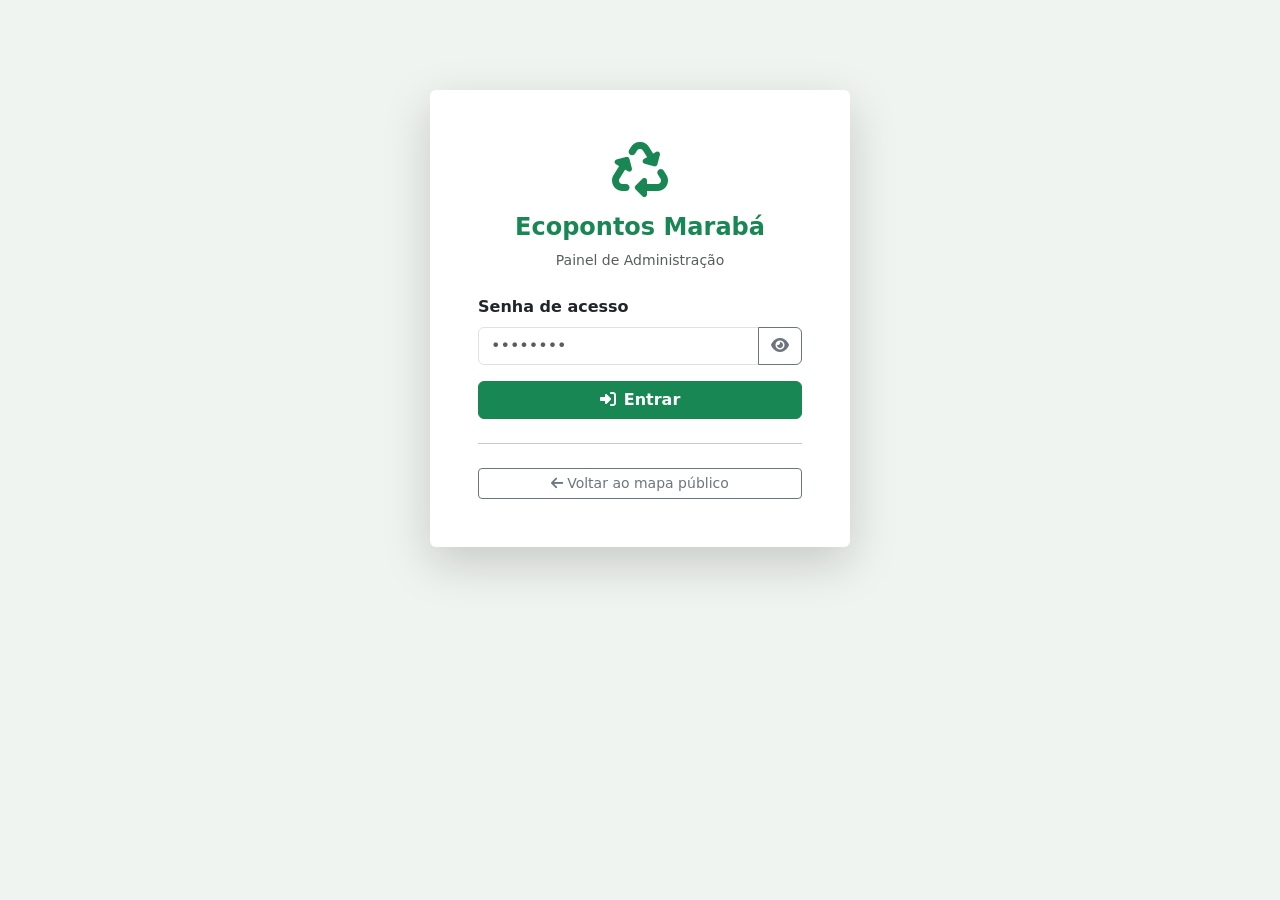
==== admin.html @ 88dc1ef0 "Primeiro commit" ====
<!DOCTYPE html>
<html lang="pt-BR">
<head>
    <meta charset="UTF-8">
    <meta name="viewport" content="width=device-width, initial-scale=1.0">
    <title>Admin — Ecopontos Marabá</title>

    <!-- Bootstrap 5 -->
    <link href="https://cdn.jsdelivr.net/npm/bootstrap@5.3.2/dist/css/bootstrap.min.css" rel="stylesheet">
    <!-- Font Awesome 6 -->
    <link href="https://cdnjs.cloudflare.com/ajax/libs/font-awesome/6.5.0/css/all.min.css" rel="stylesheet">
    <!-- Custom CSS -->
    <link href="css/style.css" rel="stylesheet">
    <style>
        body { background: #f0f4f0; }
        .admin-nav { background: #1a5c30; }
        .table th { font-size: .8rem; text-transform: uppercase; letter-spacing: .05em; }
        .badge-type { font-size: .7rem; }
        .ecoponto-row:hover { background: #f8fff8; cursor: pointer; }
        .chip-toggle { cursor: pointer; user-select: none; }
        .chip-toggle input[type=checkbox] { display: none; }
        .chip-toggle .chip-label {
            display: inline-block;
            padding: .2rem .6rem;
            border-radius: 999px;
            font-size: .75rem;
            font-weight: 600;
            border: 2px solid;
            opacity: .45;
            transition: opacity .15s;
        }
        .chip-toggle input:checked + .chip-label { opacity: 1; }
        #loginCard { max-width: 420px; margin: 10vh auto; }
    </style>
</head>
<body>

<!-- ══════════════════════════════════════════════════
     TELA DE LOGIN
══════════════════════════════════════════════════ -->
<div id="loginScreen">
    <div id="loginCard" class="card shadow-lg border-0">
        <div class="card-body p-5 text-center">
            <div class="mb-4">
                <span class="display-4 text-success"><i class="fas fa-recycle"></i></span>
                <h4 class="mt-2 fw-bold text-success">Ecopontos Marabá</h4>
                <p class="text-muted small">Painel de Administração</p>
            </div>
            <div id="loginError" class="alert alert-danger d-none py-2" role="alert">
                <i class="fas fa-exclamation-triangle me-1"></i> Senha incorreta!
            </div>
            <div class="mb-3 text-start">
                <label class="form-label fw-semibold">Senha de acesso</label>
                <div class="input-group">
                    <input type="password" class="form-control" id="loginPassword"
                           placeholder="••••••••" autocomplete="current-password">
                    <button class="btn btn-outline-secondary" type="button" id="togglePwd">
                        <i class="fas fa-eye"></i>
                    </button>
                </div>
            </div>
            <button class="btn btn-success w-100 fw-bold" id="loginBtn">
                <i class="fas fa-sign-in-alt me-2"></i>Entrar
            </button>
            <hr class="my-4">
            <a href="index.html" class="btn btn-outline-secondary btn-sm w-100">
                <i class="fas fa-arrow-left me-1"></i>Voltar ao mapa público
            </a>
        </div>
    </div>
</div>

<!-- ══════════════════════════════════════════════════
     PAINEL ADMIN
══════════════════════════════════════════════════ -->
<div id="adminPanel" class="d-none">

    <!-- Navbar Admin -->
    <nav class="navbar navbar-expand-lg navbar-dark admin-nav px-3 py-2">
        <a class="navbar-brand fw-bold" href="#">
            <i class="fas fa-cog me-2"></i>Admin — Ecopontos Marabá
        </a>
        <div class="ms-auto d-flex gap-2">
            <a href="index.html" class="btn btn-outline-light btn-sm">
                <i class="fas fa-map me-1"></i>Ver mapa
            </a>
            <button class="btn btn-outline-warning btn-sm" id="logoutBtn">
                <i class="fas fa-sign-out-alt me-1"></i>Sair
            </button>
        </div>
    </nav>

    <div class="container-fluid py-4 px-4">

        <!-- Resumo rápido -->
        <div class="row g-3 mb-4">
            <div class="col-sm-6 col-lg-3">
                <div class="card border-0 shadow-sm text-center">
                    <div class="card-body">
                        <div class="text-success fs-2 fw-bold" id="adm-total">0</div>
                        <div class="text-muted small">Total de Ecopontos</div>
                    </div>
                </div>
            </div>
            <div class="col-sm-6 col-lg-3">
                <div class="card border-0 shadow-sm text-center">
                    <div class="card-body">
                        <div class="text-primary fs-2 fw-bold" id="adm-active">0</div>
                        <div class="text-muted small">Ativos</div>
                    </div>
                </div>
            </div>
            <div class="col-sm-6 col-lg-3">
                <div class="card border-0 shadow-sm text-center">
                    <div class="card-body">
                        <div class="text-warning fs-2 fw-bold" id="adm-inactive">0</div>
                        <div class="text-muted small">Inativos</div>
                    </div>
                </div>
            </div>
            <div class="col-sm-6 col-lg-3">
                <div class="card border-0 shadow-sm text-center">
                    <div class="card-body">
                        <div class="text-info fs-2 fw-bold" id="adm-bairros">0</div>
                        <div class="text-muted small">Bairros cobertos</div>
                    </div>
                </div>
            </div>
        </div>

        <!-- Toolbar -->
        <div class="d-flex flex-wrap justify-content-between align-items-center gap-2 mb-3">
            <h5 class="fw-bold mb-0"><i class="fas fa-map-pin me-2 text-success"></i>Ecopontos cadastrados</h5>
            <div class="d-flex gap-2">
                <button class="btn btn-outline-secondary btn-sm" id="exportBtn">
                    <i class="fas fa-download me-1"></i>Exportar GeoJSON
                </button>
                <button class="btn btn-success btn-sm fw-bold" id="newEcoBtn">
                    <i class="fas fa-plus me-1"></i>Novo Ecoponto
                </button>
            </div>
        </div>

        <!-- Tabela -->
        <div class="card border-0 shadow-sm">
            <div class="card-body p-0">
                <div class="table-responsive">
                    <table class="table table-hover align-middle mb-0">
                        <thead class="table-light">
                            <tr>
                                <th>Nome</th>
                                <th class="d-none d-md-table-cell">Bairro</th>
                                <th class="d-none d-lg-table-cell">Horário</th>
                                <th>Resíduos</th>
                                <th>Status</th>
                                <th class="text-end">Ações</th>
                            </tr>
                        </thead>
                        <tbody id="ecoTable">
                            <tr>
                                <td colspan="6" class="text-center py-5 text-muted">
                                    <i class="fas fa-spinner fa-spin fa-2x mb-3 d-block"></i>
                                    Carregando...
                                </td>
                            </tr>
                        </tbody>
                    </table>
                </div>
            </div>
        </div>

        <p class="text-muted small mt-2">
            <i class="fas fa-info-circle me-1"></i>
            Os dados são salvos localmente (localStorage). Para publicar no servidor, clique em "Exportar GeoJSON" e substitua o arquivo <code>js/data-ecopontos.json</code> no seu repositório.
        </p>
    </div>
</div>

<!-- ══════════════════════════════════════════════════
     MODAL — Adicionar / Editar Ecoponto
══════════════════════════════════════════════════ -->
<div class="modal fade" id="ecoModal" tabindex="-1">
    <div class="modal-dialog modal-lg modal-dialog-scrollable">
        <div class="modal-content">
            <div class="modal-header bg-success text-white">
                <h5 class="modal-title fw-bold" id="modalTitle">
                    <i class="fas fa-map-pin me-2"></i>Novo Ecoponto
                </h5>
                <button type="button" class="btn-close btn-close-white" data-bs-dismiss="modal"></button>
            </div>
            <div class="modal-body">
                <form id="ecoForm" novalidate>
                    <input type="hidden" id="ecoId">

                    <!-- Informações básicas -->
                    <h6 class="fw-bold text-success mb-3 border-bottom pb-2">
                        <i class="fas fa-info-circle me-1"></i>Informações Básicas
                    </h6>
                    <div class="row g-3 mb-3">
                        <div class="col-md-8">
                            <label class="form-label fw-semibold">Nome do Ecoponto <span class="text-danger">*</span></label>
                            <input type="text" class="form-control" id="ecoNome" required
                                   placeholder="Ex: Ecoponto Folha 31">
                        </div>
                        <div class="col-md-4">
                            <label class="form-label fw-semibold">Status</label>
                            <select class="form-select" id="ecoStatus">
                                <option value="ativo">✅ Ativo</option>
                                <option value="inativo">❌ Inativo</option>
                                <option value="manutencao">🔧 Em manutenção</option>
                            </select>
                        </div>
                        <div class="col-12">
                            <label class="form-label fw-semibold">Endereço completo <span class="text-danger">*</span></label>
                            <input type="text" class="form-control" id="ecoEndereco" required
                                   placeholder="Ex: Rua das Flores, 123, Folha 31">
                        </div>
                        <div class="col-md-6">
                            <label class="form-label fw-semibold">Bairro / Folha <span class="text-danger">*</span></label>
                            <input type="text" class="form-control" id="ecoBairro" required
                                   placeholder="Ex: Folha 31, Cidade Nova...">
                        </div>
                        <div class="col-md-6">
                            <label class="form-label fw-semibold">Horário de Funcionamento</label>
                            <input type="text" class="form-control" id="ecoHorario"
                                   placeholder="Ex: Seg–Sex 8h–17h, Sáb 8h–12h">
                        </div>
                    </div>

                    <!-- Localização -->
                    <h6 class="fw-bold text-success mb-3 border-bottom pb-2">
                        <i class="fas fa-map-marker-alt me-1"></i>Localização (Coordenadas)
                    </h6>
                    <div class="row g-3 mb-3">
                        <div class="col-md-6">
                            <label class="form-label fw-semibold">Latitude <span class="text-danger">*</span></label>
                            <input type="number" step="any" class="form-control" id="ecoLat" required
                                   placeholder="-5.3686">
                        </div>
                        <div class="col-md-6">
                            <label class="form-label fw-semibold">Longitude <span class="text-danger">*</span></label>
                            <input type="number" step="any" class="form-control" id="ecoLng" required
                                   placeholder="-49.1178">
                        </div>
                        <div class="col-12">
                            <small class="text-muted">
                                <i class="fas fa-lightbulb text-warning me-1"></i>
                                Para obter as coordenadas, clique com o botão direito em qualquer lugar no
                                <a href="https://maps.google.com" target="_blank">Google Maps</a>
                                e selecione "Copiar as coordenadas".
                            </small>
                        </div>
                    </div>

                    <!-- Contato -->
                    <h6 class="fw-bold text-success mb-3 border-bottom pb-2">
                        <i class="fas fa-phone me-1"></i>Contato
                    </h6>
                    <div class="row g-3 mb-3">
                        <div class="col-md-6">
                            <label class="form-label fw-semibold">Telefone / WhatsApp</label>
                            <input type="text" class="form-control" id="ecoTelefone"
                                   placeholder="(94) 99999-9999">
                        </div>
                        <div class="col-md-6">
                            <label class="form-label fw-semibold">E-mail de contato</label>
                            <input type="email" class="form-control" id="ecoEmail"
                                   placeholder="ecoponto@prefeitura.gov.br">
                        </div>
                        <div class="col-12">
                            <label class="form-label fw-semibold">URL da foto do local</label>
                            <input type="url" class="form-control" id="ecoFoto"
                                   placeholder="https://... (link de imagem hospedada)">
                            <small class="text-muted">Use Google Drive, Imgur ou similar. Deixe em branco se não houver foto.</small>
                        </div>
                    </div>

                    <!-- Tipos de resíduos -->
                    <h6 class="fw-bold text-success mb-3 border-bottom pb-2">
                        <i class="fas fa-recycle me-1"></i>Tipos de Resíduos Aceitos
                    </h6>
                    <div class="mb-3" id="tiposResiduos">
                        <!-- Preenchido pelo admin.js -->
                    </div>

                    <!-- Observações -->
                    <div class="mb-3">
                        <label class="form-label fw-semibold">Observações</label>
                        <textarea class="form-control" id="ecoObs" rows="2"
                                  placeholder="Informações adicionais, restrições, parceiros..."></textarea>
                    </div>
                </form>
            </div>
            <div class="modal-footer">
                <button type="button" class="btn btn-secondary" data-bs-dismiss="modal">Cancelar</button>
                <button type="button" class="btn btn-success fw-bold" id="saveEcoBtn">
                    <i class="fas fa-save me-1"></i>Salvar Ecoponto
                </button>
            </div>
        </div>
    </div>
</div>

<!-- Modal de confirmação de exclusão -->
<div class="modal fade" id="deleteModal" tabindex="-1">
    <div class="modal-dialog modal-sm modal-dialog-centered">
        <div class="modal-content border-danger">
            <div class="modal-header bg-danger text-white">
                <h6 class="modal-title fw-bold"><i class="fas fa-trash me-2"></i>Excluir Ecoponto</h6>
                <button type="button" class="btn-close btn-close-white" data-bs-dismiss="modal"></button>
            </div>
            <div class="modal-body text-center">
                <p>Deseja realmente excluir <strong id="deleteEcoName"></strong>?</p>
                <p class="text-muted small">Esta ação não pode ser desfeita.</p>
            </div>
            <div class="modal-footer">
                <button type="button" class="btn btn-secondary btn-sm" data-bs-dismiss="modal">Cancelar</button>
                <button type="button" class="btn btn-danger btn-sm fw-bold" id="confirmDeleteBtn">
                    <i class="fas fa-trash me-1"></i>Excluir
                </button>
            </div>
        </div>
    </div>
</div>

<!-- Scripts -->
<script src="https://cdn.jsdelivr.net/npm/bootstrap@5.3.2/dist/js/bootstrap.bundle.min.js"></script>
<script src="js/config.js"></script>
<script src="js/data.js"></script>
<script src="js/admin.js"></script>
</body>
</html>
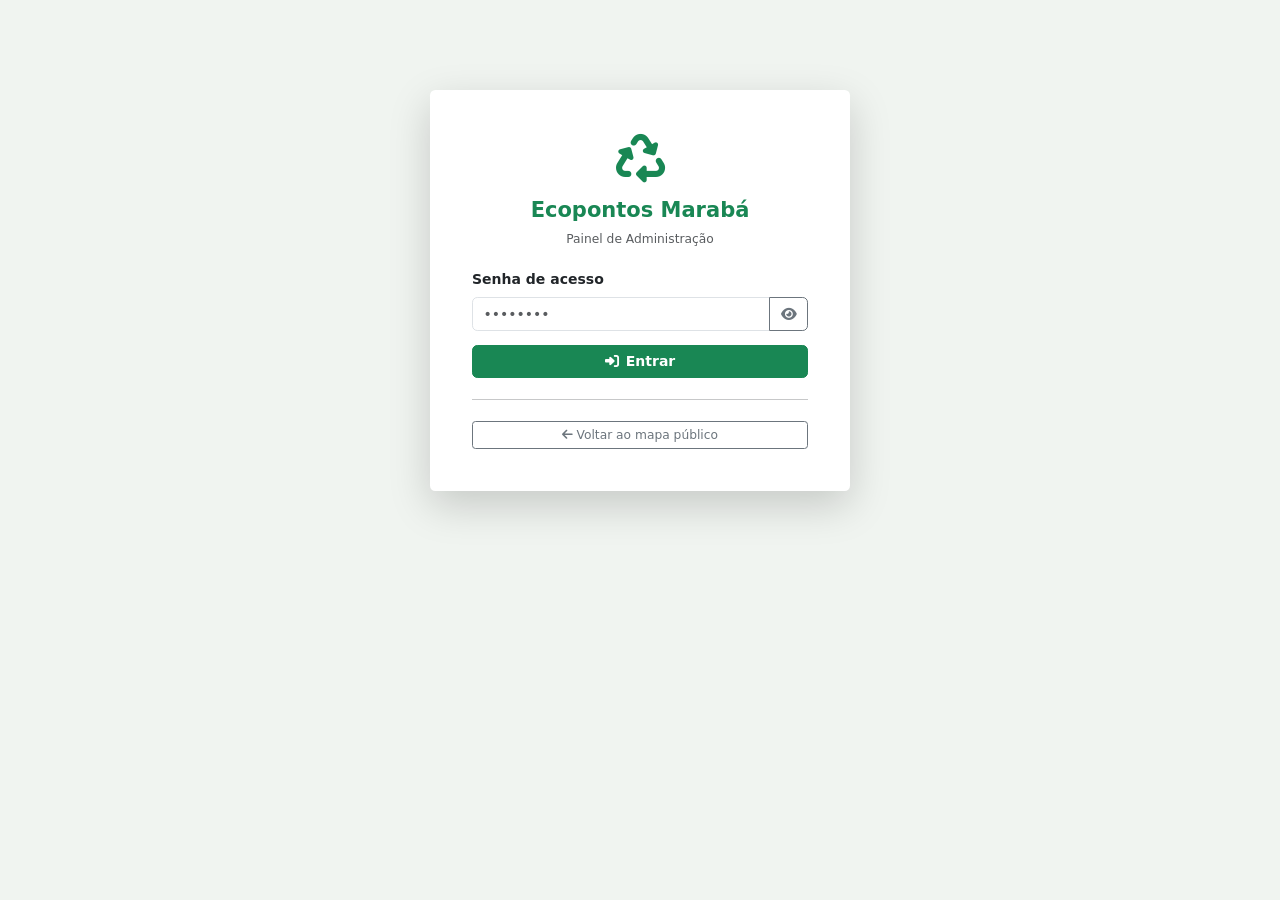
==== commit b0820920: "Update stylesheet and script paths in admin.html" ====
--- a/admin.html
+++ b/admin.html
@@ -10,7 +10,7 @@
     <!-- Font Awesome 6 -->
     <link href="https://cdnjs.cloudflare.com/ajax/libs/font-awesome/6.5.0/css/all.min.css" rel="stylesheet">
     <!-- Custom CSS -->
-    <link href="css/style.css" rel="stylesheet">
+    <link href="style.css" rel="stylesheet">
     <style>
         body { background: #f0f4f0; }
         .admin-nav { background: #1a5c30; }
@@ -325,8 +325,8 @@
 
 <!-- Scripts -->
 <script src="https://cdn.jsdelivr.net/npm/bootstrap@5.3.2/dist/js/bootstrap.bundle.min.js"></script>
-<script src="js/config.js"></script>
-<script src="js/data.js"></script>
-<script src="js/admin.js"></script>
+<script src="config.js"></script>
+<script src="data.js"></script>
+<script src="admin.js"></script>
 </body>
 </html>
--- a/style.css
+++ b/style.css
@@ -0,0 +1,380 @@
+/* ═══════════════════════════════════════════════════════════
+   ECOPONTOS MARABÁ — Folha de Estilo Principal
+   Tema: Verde / Ambiental | Mobile-first
+═══════════════════════════════════════════════════════════ */
+
+/* ── Variáveis ─────────────────────────────────────────── */
+:root {
+  --green-dark:    #1a5c30;
+  --green-main:    #2d7d46;
+  --green-light:   #5cb85c;
+  --green-pale:    #e8f5e9;
+  --amber:         #ffc107;
+  --text-muted:    #6c757d;
+  --navbar-h:      56px;
+  --statsbar-h:    40px;
+  --sidebar-w:     320px;
+  --sidebar-w-sm:  280px;
+  --transition:    .25s ease;
+}
+
+/* ── Reset / Base ──────────────────────────────────────── */
+*, *::before, *::after { box-sizing: border-box; }
+
+html, body {
+  height: 100%;
+  margin: 0;
+  font-family: 'Segoe UI', system-ui, -apple-system, sans-serif;
+  font-size: 14px;
+  color: #333;
+  overflow: hidden; /* evita scroll da página inteira */
+}
+
+/* ── Navbar ────────────────────────────────────────────── */
+.navbar-green {
+  background: var(--green-dark);
+  height: var(--navbar-h);
+  position: fixed;
+  top: 0;
+  left: 0;
+  right: 0;
+  z-index: 1100;
+  box-shadow: 0 2px 8px rgba(0,0,0,.3);
+}
+
+.navbar-brand { letter-spacing: .02em; }
+
+/* ── Barra de Estatísticas ─────────────────────────────── */
+.stats-bar {
+  position: fixed;
+  top: var(--navbar-h);
+  left: 0;
+  right: 0;
+  height: var(--statsbar-h);
+  background: var(--green-main);
+  color: #fff;
+  display: flex;
+  align-items: center;
+  gap: 1.5rem;
+  padding: 0 1rem;
+  z-index: 1050;
+  font-size: .82rem;
+  box-shadow: 0 1px 4px rgba(0,0,0,.2);
+}
+
+.stat-item {
+  display: flex;
+  align-items: center;
+  gap: .35rem;
+}
+
+/* ── Layout Principal ──────────────────────────────────── */
+.app-container {
+  position: fixed;
+  top: calc(var(--navbar-h) + var(--statsbar-h));
+  left: 0;
+  right: 0;
+  bottom: 0;
+  display: flex;
+}
+
+/* ── Sidebar ───────────────────────────────────────────── */
+.sidebar {
+  width: var(--sidebar-w);
+  flex-shrink: 0;
+  background: #fff;
+  border-right: 1px solid #e0e0e0;
+  display: flex;
+  flex-direction: column;
+  overflow: hidden;
+  transition: transform var(--transition), width var(--transition);
+  z-index: 900;
+  box-shadow: 2px 0 8px rgba(0,0,0,.08);
+}
+
+.sidebar-section {
+  padding: .75rem 1rem;
+}
+
+.sidebar-label {
+  font-size: .72rem;
+  font-weight: 700;
+  text-transform: uppercase;
+  letter-spacing: .07em;
+  color: var(--text-muted);
+  margin-bottom: .5rem;
+}
+
+.sidebar-tip {
+  background: #fffde7;
+  border-top: 1px solid #fff9c4;
+  padding: .6rem 1rem;
+  font-size: .78rem;
+  color: #555;
+}
+
+/* ── Filtros de Resíduo ────────────────────────────────── */
+.filter-chip {
+  display: flex;
+  align-items: center;
+  gap: .5rem;
+  padding: .35rem .6rem;
+  border-radius: 8px;
+  cursor: pointer;
+  transition: background var(--transition);
+  font-size: .82rem;
+  margin-bottom: .2rem;
+  user-select: none;
+}
+
+.filter-chip:hover { background: var(--green-pale); }
+.filter-chip.active { background: var(--green-pale); font-weight: 600; }
+
+.filter-dot {
+  width: 10px;
+  height: 10px;
+  border-radius: 50%;
+  flex-shrink: 0;
+}
+
+/* ── Lista de Ecopontos na Sidebar ─────────────────────── */
+.ecoponto-card {
+  display: flex;
+  align-items: flex-start;
+  gap: .6rem;
+  padding: .6rem .8rem;
+  border-radius: 8px;
+  cursor: pointer;
+  transition: background var(--transition);
+  margin-bottom: .2rem;
+}
+
+.ecoponto-card:hover { background: var(--green-pale); }
+.ecoponto-card.active { background: #d4edda; border-left: 3px solid var(--green-main); }
+
+.ecoponto-card-icon {
+  width: 32px;
+  height: 32px;
+  border-radius: 50%;
+  display: flex;
+  align-items: center;
+  justify-content: center;
+  flex-shrink: 0;
+  font-size: .85rem;
+  color: #fff;
+}
+
+.ecoponto-card-info .title {
+  font-weight: 600;
+  font-size: .84rem;
+  line-height: 1.2;
+}
+
+.ecoponto-card-info .subtitle {
+  font-size: .75rem;
+  color: var(--text-muted);
+}
+
+.ecoponto-card-info .badges {
+  margin-top: .2rem;
+  display: flex;
+  flex-wrap: wrap;
+  gap: .2rem;
+}
+
+/* ── Mapa ──────────────────────────────────────────────── */
+#map {
+  flex: 1;
+  height: 100%;
+  background: #e8ebe0;
+}
+
+/* ── Leaflet Popup customizado ─────────────────────────── */
+.eco-popup { min-width: 240px; max-width: 300px; }
+
+.eco-popup-header {
+  display: flex;
+  align-items: center;
+  gap: .6rem;
+  padding: .6rem .8rem;
+  border-radius: 8px 8px 0 0;
+  margin: -13px -20px 0;
+}
+
+.eco-popup-header h6 { margin: 0; font-size: .9rem; font-weight: 700; }
+
+.eco-popup-body { padding: .6rem 0 0; }
+
+.eco-popup-row {
+  display: flex;
+  align-items: flex-start;
+  gap: .4rem;
+  font-size: .8rem;
+  margin-bottom: .35rem;
+  color: #444;
+}
+
+.eco-popup-row i { margin-top: .1rem; flex-shrink: 0; width: 14px; }
+
+.eco-popup-tags { display: flex; flex-wrap: wrap; gap: .25rem; margin: .4rem 0; }
+
+.eco-popup-tag {
+  display: inline-flex;
+  align-items: center;
+  gap: .2rem;
+  font-size: .68rem;
+  font-weight: 600;
+  padding: .15rem .45rem;
+  border-radius: 999px;
+  color: #fff;
+}
+
+.eco-popup-actions { display: flex; gap: .4rem; margin-top: .6rem; }
+
+.eco-popup-actions .btn { font-size: .75rem; padding: .3rem .6rem; flex: 1; }
+
+/* Badge de status */
+.status-badge {
+  display: inline-block;
+  padding: .15rem .5rem;
+  border-radius: 999px;
+  font-size: .7rem;
+  font-weight: 700;
+}
+.status-ativo      { background: #d4edda; color: #155724; }
+.status-inativo    { background: #f8d7da; color: #721c24; }
+.status-manutencao { background: #fff3cd; color: #856404; }
+
+/* ── Botões Flutuantes (FAB) ───────────────────────────── */
+.fab-sidebar,
+.fab-whatsapp {
+  position: fixed;
+  width: 48px;
+  height: 48px;
+  border-radius: 50%;
+  display: flex;
+  align-items: center;
+  justify-content: center;
+  box-shadow: 0 4px 12px rgba(0,0,0,.3);
+  border: none;
+  font-size: 1.1rem;
+  cursor: pointer;
+  z-index: 1000;
+  transition: transform var(--transition), box-shadow var(--transition);
+  text-decoration: none;
+}
+
+.fab-sidebar:hover,
+.fab-whatsapp:hover {
+  transform: scale(1.1);
+  box-shadow: 0 6px 16px rgba(0,0,0,.35);
+}
+
+.fab-sidebar {
+  bottom: 80px;
+  right: 1rem;
+  background: var(--green-main);
+  color: #fff;
+}
+
+.fab-whatsapp {
+  bottom: 1rem;
+  right: 1rem;
+  background: #25d366;
+  color: #fff;
+}
+
+/* ── Leaflet MarkerCluster override ────────────────────── */
+.marker-cluster-small,
+.marker-cluster-medium,
+.marker-cluster-large {
+  background-clip: padding-box;
+}
+
+.marker-cluster-small div,
+.marker-cluster-medium div,
+.marker-cluster-large div {
+  background: var(--green-main);
+  color: #fff;
+  font-weight: 700;
+}
+
+/* ── Leaflet custom marker SVG ─────────────────────────── */
+.eco-marker-pin {
+  width: 32px;
+  height: 44px;
+  display: flex;
+  align-items: center;
+  justify-content: center;
+  border-radius: 50% 50% 50% 0;
+  transform: rotate(-45deg);
+  box-shadow: 0 2px 6px rgba(0,0,0,.35);
+}
+
+.eco-marker-pin i {
+  transform: rotate(45deg);
+  font-size: .85rem;
+  color: #fff;
+}
+
+/* ── Empty states ──────────────────────────────────────── */
+.empty-state {
+  text-align: center;
+  padding: 2rem 1rem;
+  color: var(--text-muted);
+}
+
+.empty-state i { font-size: 2rem; margin-bottom: .5rem; display: block; }
+
+/* ── Mobile responsivo ─────────────────────────────────── */
+@media (max-width: 991.98px) {
+
+  body { overflow: auto; }
+
+  html, body { overflow: auto; }
+
+  .sidebar {
+    position: fixed;
+    left: 0;
+    top: calc(var(--navbar-h) + var(--statsbar-h));
+    bottom: 0;
+    transform: translateX(-100%);
+    width: var(--sidebar-w-sm);
+    z-index: 1000;
+    box-shadow: 4px 0 16px rgba(0,0,0,.2);
+  }
+
+  .sidebar.open { transform: translateX(0); }
+
+  .app-container { overflow: auto; }
+
+  #map {
+    position: fixed;
+    top: calc(var(--navbar-h) + var(--statsbar-h));
+    left: 0;
+    right: 0;
+    bottom: 0;
+  }
+}
+
+@media (max-width: 575.98px) {
+  .stats-bar { gap: .8rem; font-size: .75rem; }
+  .navbar-green { font-size: .9rem; }
+}
+
+/* ── Scrollbar customizada ─────────────────────────────── */
+::-webkit-scrollbar { width: 5px; }
+::-webkit-scrollbar-track { background: #f1f1f1; }
+::-webkit-scrollbar-thumb { background: #ccc; border-radius: 10px; }
+::-webkit-scrollbar-thumb:hover { background: var(--green-main); }
+
+/* ── Leaflet control estilizado ────────────────────────── */
+.leaflet-control-zoom a {
+  background-color: #fff !important;
+  color: var(--green-main) !important;
+  font-weight: 700;
+}
+
+.leaflet-control-zoom a:hover {
+  background-color: var(--green-pale) !important;
+}
